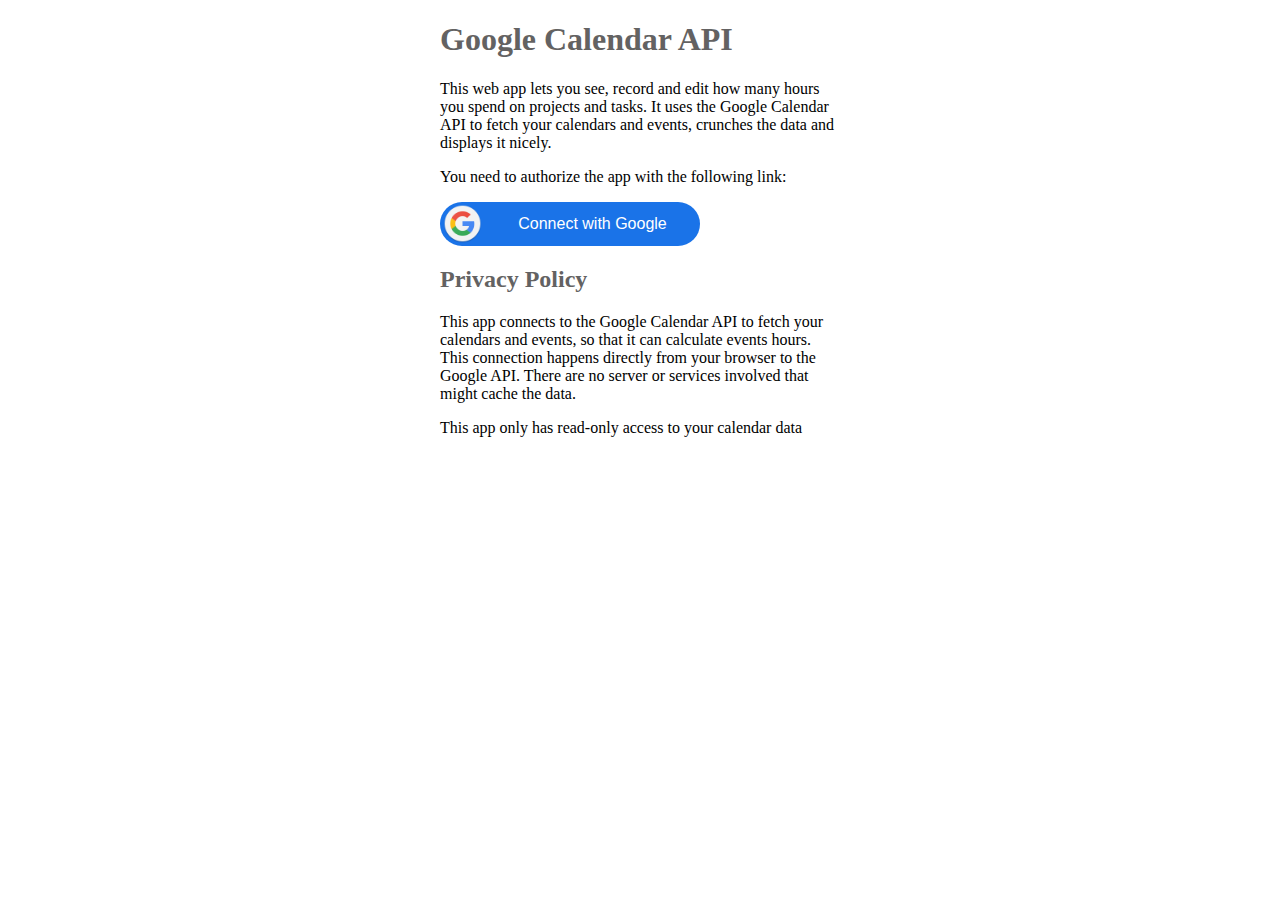
==== index.html @ 73d68d9b "Update index.html" ====
<!DOCTYPE html>
<html lang="en">
<head>
    <meta charset="UTF-8">
    <meta name="viewport" content="width=device-width, initial-scale=1.0">
    <link rel="stylesheet" href="./ressources/style.css">
    <script src="https://accounts.google.com/gsi/client"></script>

    <title>Document</title>
</head>
<body>
    <div class="content">
        
        <h1 class="headline" id="text">Google Calendar API</h1>
        <p>This web app lets you see, record and edit how many hours you spend on projects and tasks.
        It uses the Google Calendar API to fetch your calendars and events,
        crunches the data and displays it nicely.</p>

        <p>You need to authorize the app with the following link:</p>

       
        <div id="ButtonDiv" onclick="client.requestCode();;">
            <img src="./ressources/images/IOS_Google_icon.png" style="padding:3px;width:39px">
            <a href="./redirect.html">Connect with Google</a>
        </div>
    
        
        
        <h2 class="headline">Privacy Policy</h2>
        <p> This app connects to the Google Calendar API to fetch your calendars and events,
            so that it can calculate events hours.
            This connection happens directly from your browser to the Google API.
            There are no server or services involved that might cache the data.</p>
        <p>This app only has read-only access to your calendar data</p>
    </div>
    
<script>
        const client = google.accounts.oauth2.initCodeClient({
  client_id: '224471295423-7l60qiok5f43gttir3sa96cmnihtoa60.apps.googleusercontent.com',
  scope: 'https://www.googleapis.com/auth/calendar',
  ux_mode: 'redirect',
  redirect_uri: "https://shadow-child.github.io/GCalendar.github.io/redirect.html",
  state: "YOUR_BINDING_VALUE"
});
      
</script>

    <script src="https://apis.google.com/js/platform.js?onload=renderButton" async defer></script>
    <script src="./js/main.js" async defer></script>
</body>
</html>
---- ressources/style.css ----
.headline{
    color: rgb(99, 98, 98);
}

.newHeadline{
    color: aqua;
}

.content{
    width: 400px;
    margin: auto;
}


#ButtonDiv{
    display: flex;
    font-family: "Google Sans","arial","sans-serif";
    position: relative;
    width: 260px;
    height: 44px;
    background-color:  #1a73e8 ;
    border-radius: 50px;
    transition: background-color 0.3s ease;
    color: white;
    font-weight: 500;
    align-items: center; 
}

a, a:hover, a:visited, a:active {
    margin: auto;
    color: inherit;
    text-decoration: none;
}

#ButtonDiv:hover{
background-color:#5195ee;
transition: background-color 0.3s ease;
cursor: pointer;
}
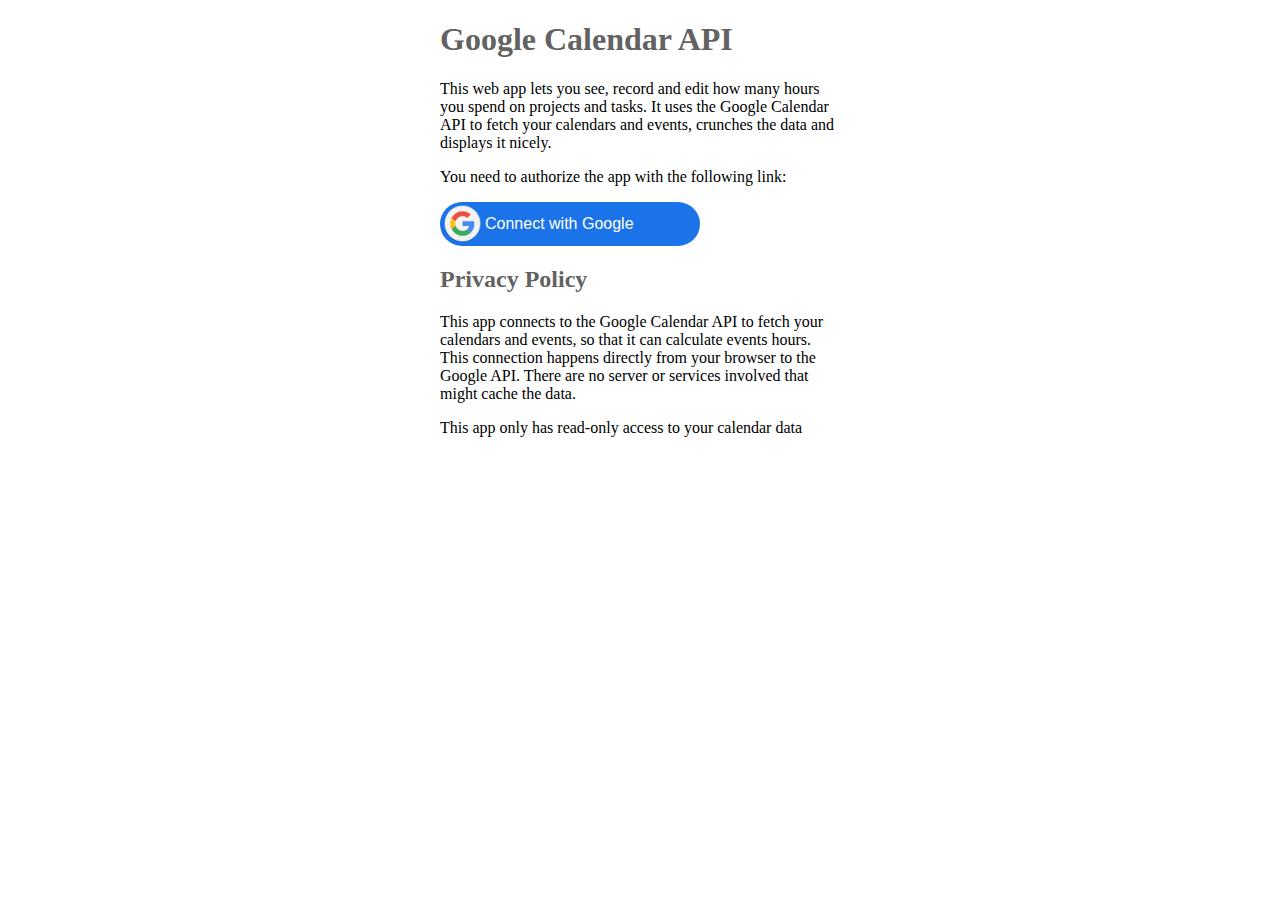
==== commit 712264f3: "Update index.html" ====
--- a/index.html
+++ b/index.html
@@ -21,7 +21,7 @@
        
         <div id="ButtonDiv" onclick="client.requestCode();;">
             <img src="./ressources/images/IOS_Google_icon.png" style="padding:3px;width:39px">
-            <a href="./redirect.html">Connect with Google</a>
+            <span>Connect with Google</span>
         </div>
     
         
